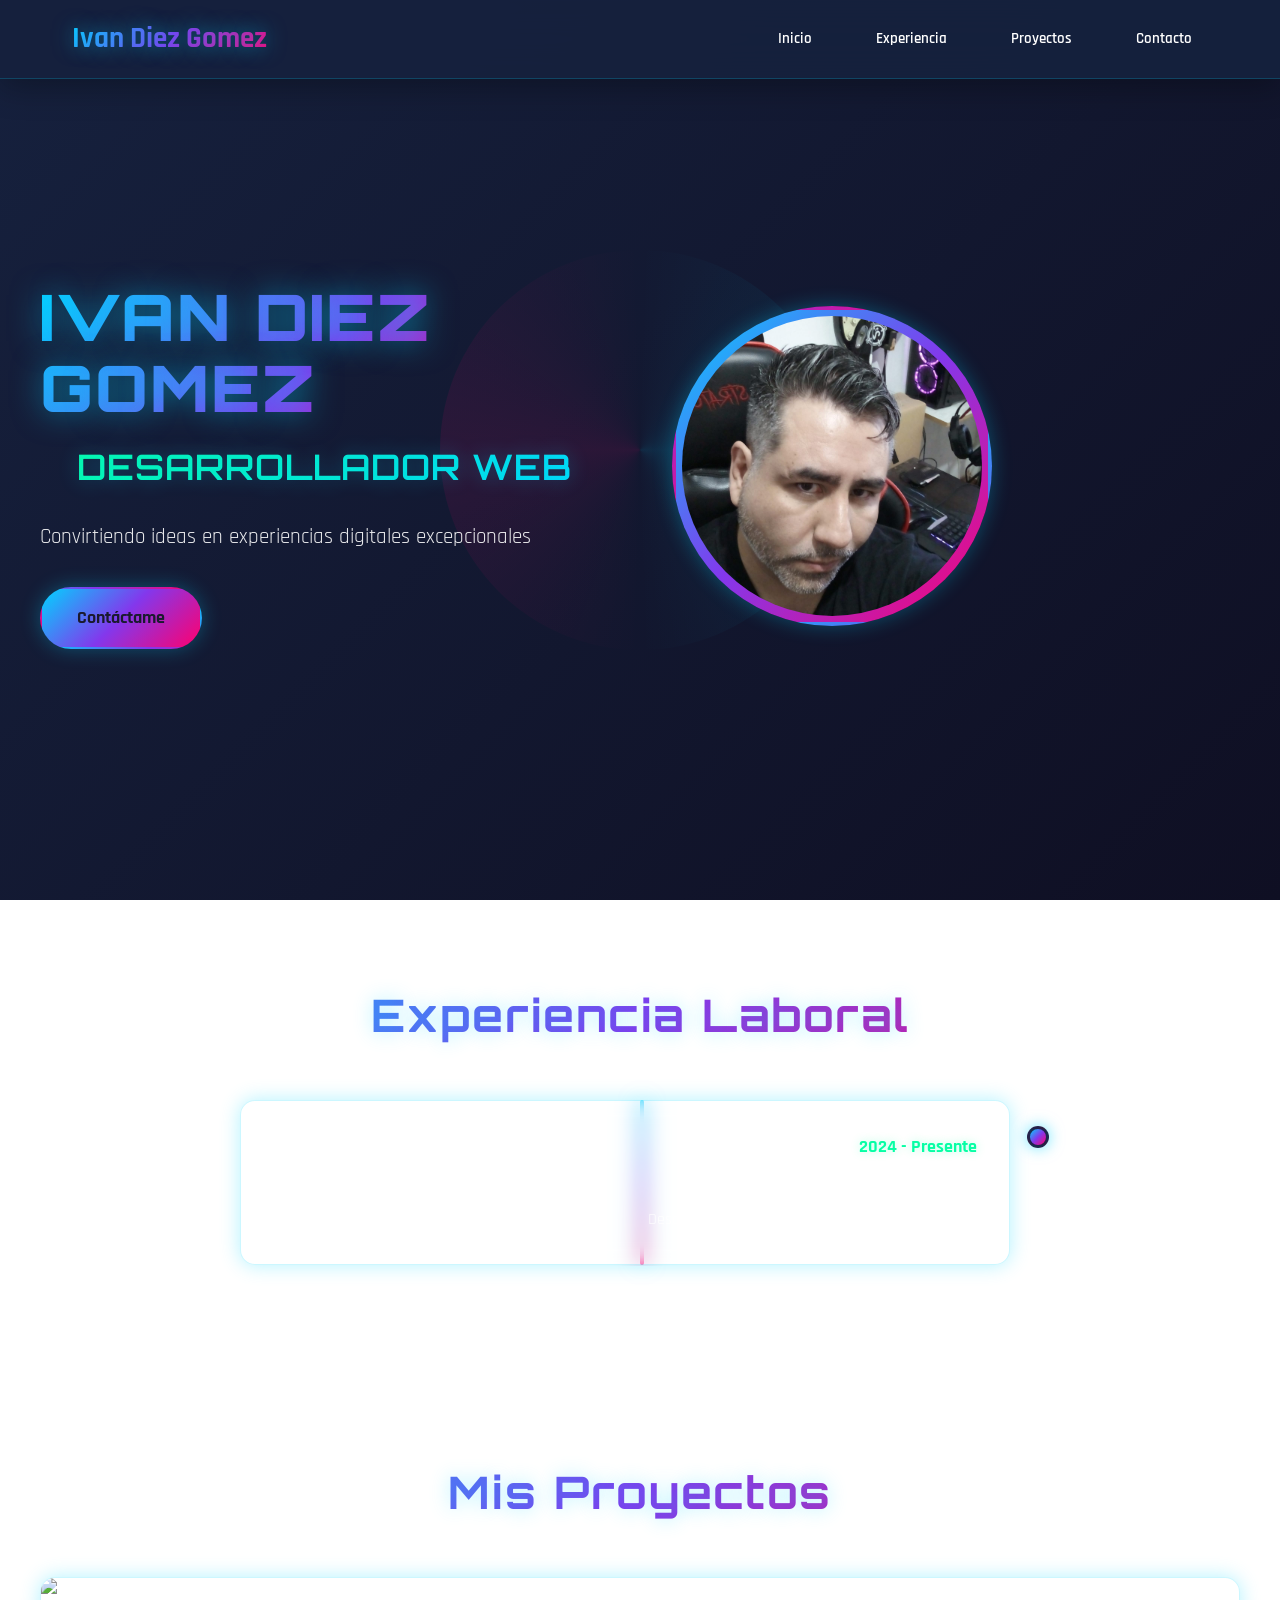
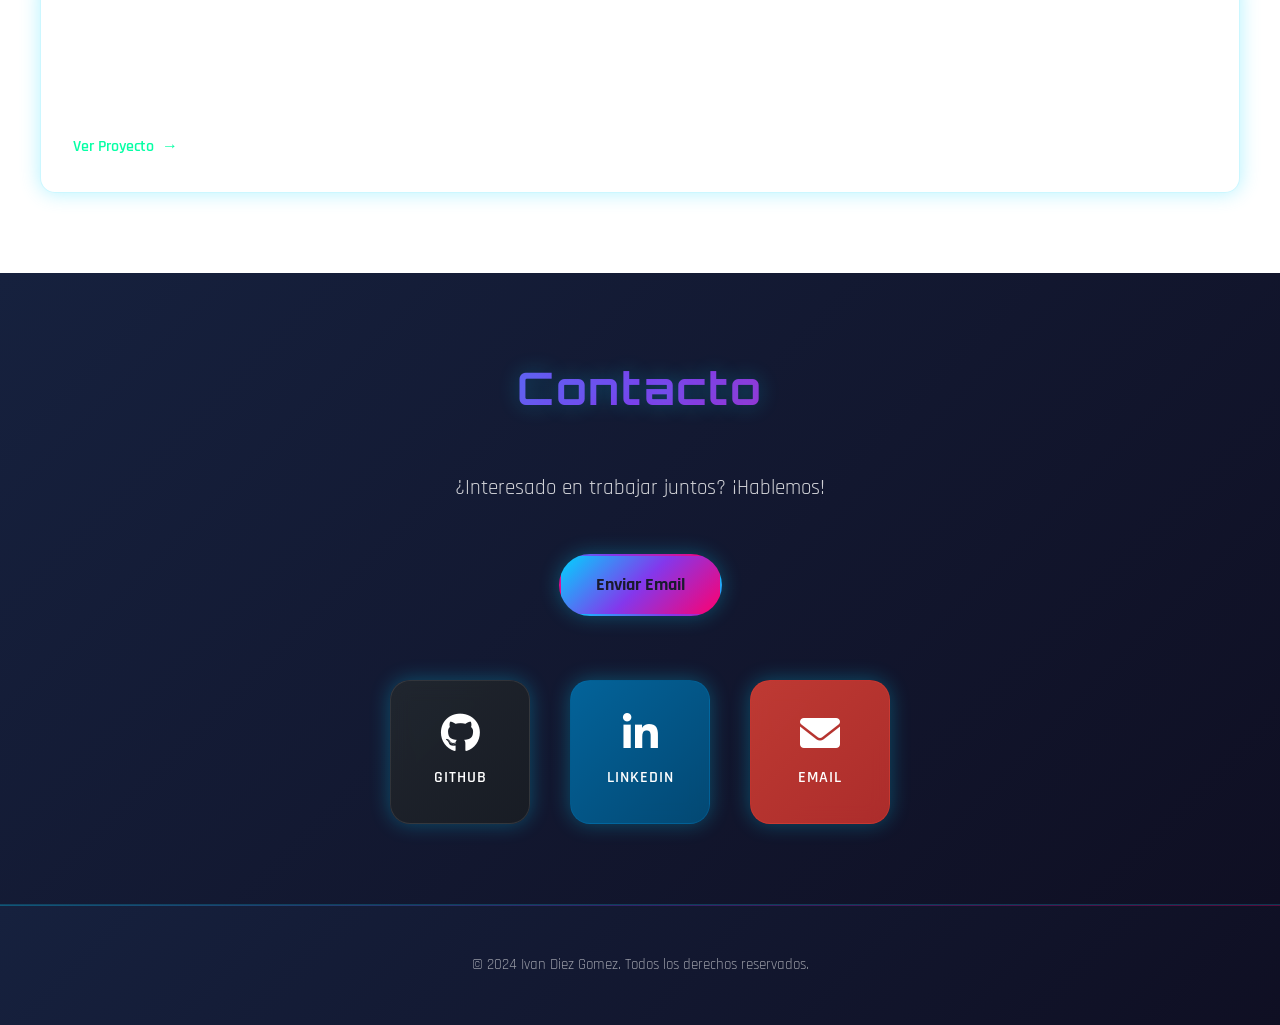
==== Portafolio/index.html @ 2dead138 "Add files via upload" ====
<!DOCTYPE html>
<html lang="es">
<head>
    <meta charset="UTF-8">
    <meta name="viewport" content="width=device-width, initial-scale=1.0">
    <link rel="preconnect" href="https://fonts.googleapis.com">
    <link rel="preconnect" href="https://fonts.gstatic.com" crossorigin>
    <link href="https://fonts.googleapis.com/css2?family=Orbitron:wght@400;700;900&family=Rajdhani:wght@300;400;500;600;700&display=swap" rel="stylesheet">
    <link rel="stylesheet" href="./styles.css">
    <link rel="stylesheet" href="https://cdnjs.cloudflare.com/ajax/libs/font-awesome/6.0.0/css/all.min.css">
    <title>Portafolio - Ivan Diez Gomez</title>
</head>
<body>
    <header>
        <nav class="navbar">
            <div class="logo">
                <h2>Ivan <span>Diez Gomez</span></h2>
            </div>
            <ul class="nav-links">
                <li><a href="#inicio">Inicio</a></li>
                <li><a href="#experiencia">Experiencia</a></li>
                <li><a href="#proyectos">Proyectos</a></li>
                <li><a href="#contacto">Contacto</a></li>
            </ul>
           
        </nav>
    </header>

    <main>
        <section id="inicio" class="hero">
            <div class="hero-content">
                <div class="hero-text">
                    <h1>IVAN DIEZ GOMEZ</h1>
                    <h2>DESARROLLADOR WEB</h2>
                    <p>Convirtiendo ideas en experiencias digitales excepcionales</p>
                    <a href="#contacto" class="cta-button">Contáctame</a>
                </div>
                <div class="hero-image">
                    <img src="./img/WhatsApp Image 2026-04-09 at 22.02.27.jpeg" alt="Foto de Ivan Diez Gomez">
                </div>
            </div>
        </section>

        <section id="experiencia" class="experiencia">
            <div class="container">
                <h2>Experiencia Laboral</h2>
                <div class="timeline">
                    <div class="timeline-item">
                        <div class="timeline-content">
                            <span class="date">2024 - Presente</span>
                            <h3>Desarrollador Web</h3>
                            <p>Desarrollador y mantenimiento de aplicaciones web</p>
                        </div>
                    </div>
                </div>
            </div>
        </section>

        <section id="proyectos" class="proyectos">
            <div class="container">
                <h2>Mis Proyectos</h2>
                <div class="proyectos-grid">
                    <div class="proyecto-card">
                        <div class="proyecto-img">
                            <img src="https://via.placeholder.com/400x250/4a90e2/ffffff?text=Proyecto+1" alt="Proyecto">
                        </div>
                        <div class="proyecto-info">
                            <h3>Gestor de Contraseñas</h3>
                            <p>App para gestionar tus contraseñas de manera segura online</p>
                            <a href="#" class="project-link">Ver Proyecto</a>
                        </div>
                    </div>
                </div>
            </div>
        </section>

        <section id="contacto" class="contacto">
            <div class="container">
                <h2>Contacto</h2>
                <p>¿Interesado en trabajar juntos? ¡Hablemos!</p>
                <div class="contact-content">
                    <a href="mailto:tuemail@gmail.com" class="cta-button">Enviar Email</a>
                    <div class="social-links">
                        <a href="https://github.com/tuusuario" target="_blank" rel="noopener noreferrer" title="GitHub">
                            <i class="fab fa-github"></i>
                            <span>GitHub</span>
                        </a>
                        <a href="https://www.linkedin.com/in/ivan-diez-gomez/" target="_blank" rel="noopener noreferrer" title="LinkedIn">
                            <i class="fab fa-linkedin-in"></i>
                            <span>LinkedIn</span>
                        </a>
                        <a href="mailto:tuemail@gmail.com" title="Email">
                            <i class="fas fa-envelope"></i>
                            <span>Email</span>
                        </a>
                    </div>
                </div>
            </div>
        </section>
    </main>

    <footer>
        <div class="footer-content">
            <p>&copy; 2024 Ivan Diez Gomez. Todos los derechos reservados.</p>
        </div>
    </footer>

   
</body>
</html>
---- Portafolio/styles.css ----
/* Reset and base styles */
* {
    margin: 0;
    padding: 0;
    box-sizing: border-box;
}

:root {
    --primary-color: #00d4ff;
    --secondary-color: #ff006e;
    --tertiary-color: #8338ec;
    --accent-color: #06ffa5;
    --text-color: #ffffff;
    --text-dark: #1a1a2e;
    --light-bg: #16213e;
    --dark-bg: #0f0f23;
    --card-bg: rgba(255, 255, 255, 0.05);
    --white: #ffffff;
    --shadow: 0 8px 32px rgba(0, 0, 0, 0.3);
    --shadow-glow: 0 0 20px rgba(0, 212, 255, 0.3);
    --transition: all 0.4s cubic-bezier(0.4, 0, 0.2, 1);
    --gradient-primary: linear-gradient(135deg, #00d4ff 0%, #8338ec 50%, #ff006e 100%);
    --gradient-secondary: linear-gradient(135deg, #06ffa5 0%, #00d4ff 100%);
    --gradient-dark: linear-gradient(135deg, #16213e 0%, #0f0f23 100%);
}

body {
    font-family: 'Rajdhani', 'Montserrat', 'Segoe UI', Tahoma, Geneva, Verdana, sans-serif;
    line-height: 1.6;
    color: var(--text-color);
    background: var(--gradient-dark);
    background-attachment: fixed;
    overflow-x: hidden;
}

/* Header and Navigation */
header {
    position: fixed;
    top: 0;
    width: 100%;
    background: rgba(22, 33, 62, 0.95);
    backdrop-filter: blur(20px);
    border-bottom: 1px solid rgba(0, 212, 255, 0.2);
    box-shadow: var(--shadow);
    z-index: 1000;
}

.navbar {
    display: flex;
    justify-content: space-between;
    align-items: center;
    padding: 1rem 2rem;
    max-width: 1200px;
    margin: 0 auto;
}

.logo h2 {
    background: var(--gradient-primary);
    -webkit-background-clip: text;
    -webkit-text-fill-color: transparent;
    background-clip: text;
    font-size: 1.8rem;
    font-weight: 700;
    text-shadow: 0 0 20px rgba(0, 212, 255, 0.5);
}

.logo span {
    color: var(--accent-color);
}

.nav-links {
    display: flex;
    list-style: none;
}

.nav-links li {
    margin-left: 2rem;
}

.nav-links a {
    text-decoration: none;
    color: var(--text-color);
    font-weight: 600;
    font-size: 0.95rem;
    position: relative;
    transition: var(--transition);
    padding: 0.5rem 1rem;
    border-radius: 25px;
}

.nav-links a::before {
    content: '';
    position: absolute;
    top: 0;
    left: 0;
    right: 0;
    bottom: 0;
    background: var(--gradient-primary);
    border-radius: 25px;
    opacity: 0;
    transform: scale(0.8);
    transition: var(--transition);
}

.nav-links a:hover::before {
    opacity: 0.1;
    transform: scale(1);
}

.nav-links a:hover {
    color: var(--accent-color);
    text-shadow: 0 0 10px rgba(6, 255, 165, 0.5);
}

.nav-links a:hover {
    color: var(--primary-color);
}



.bar {
    width: 25px;
    height: 3px;
    background: var(--gradient-primary);
    margin: 3px 0;
    transition: var(--transition);
    border-radius: 2px;
    box-shadow: 0 0 10px rgba(0, 212, 255, 0.5);
}


.hero {
    padding: 120px 2rem 80px;
    background: var(--gradient-dark);
    color: var(--white);
    min-height: 100vh;
    display: flex;
    align-items: center;
    position: relative;
    overflow: hidden;
}

.hero::before {
    content: '';
    position: absolute;
    top: 0;
    left: 0;
    right: 0;
    bottom: 0;
    background:
        radial-gradient(circle at 20% 80%, rgba(0, 212, 255, 0.1) 0%, transparent 50%),
        radial-gradient(circle at 80% 20%, rgba(255, 0, 110, 0.1) 0%, transparent 50%),
        radial-gradient(circle at 40% 40%, rgba(131, 56, 236, 0.1) 0%, transparent 50%);
    animation: particleFloat 15s ease-in-out infinite;
}

@keyframes particleFloat {
    0%, 100% {
        transform: translateY(0px) rotate(0deg);
        opacity: 0.5;
    }
    33% {
        transform: translateY(-20px) rotate(120deg);
        opacity: 0.8;
    }
    66% {
        transform: translateY(10px) rotate(240deg);
        opacity: 0.6;
    }
}

.hero::after {
    content: '';
    position: absolute;
    top: 50%;
    left: 50%;
    width: 400px;
    height: 400px;
    background: conic-gradient(from 0deg, transparent, rgba(0, 212, 255, 0.1), transparent, rgba(255, 0, 110, 0.1), transparent);
    border-radius: 50%;
    transform: translate(-50%, -50%);
    animation: rotate 20s linear infinite;
    pointer-events: none;
}

@keyframes rotate {
    from { transform: translate(-50%, -50%) rotate(0deg); }
    to { transform: translate(-50%, -50%) rotate(360deg); }
}

.hero-content {
    max-width: 1200px;
    margin: 0 auto;
    display: grid;
    grid-template-columns: 1fr 1fr;
    gap: 4rem;
    align-items: center;
    position: relative;
    z-index: 2;
}

.hero-text {
    animation: slideInLeft 1s ease-out;
}

@keyframes slideInLeft {
    from {
        opacity: 0;
        transform: translateX(-50px);
    }
    to {
        opacity: 1;
        transform: translateX(0);
    }
}

.hero-text h1 {
    font-size: 4rem;
    margin-bottom: 1rem;
    font-weight: 900;
    font-family: 'Orbitron', monospace;
    background: var(--gradient-primary);
    -webkit-background-clip: text;
    -webkit-text-fill-color: transparent;
    background-clip: text;
    text-shadow: 0 0 30px rgba(0, 212, 255, 0.5);
    animation: glow 2s ease-in-out infinite alternate;
    line-height: 1.1;
    letter-spacing: 2px;
}

@keyframes glow {
    from { text-shadow: 0 0 30px rgba(0, 212, 255, 0.5); }
    to { text-shadow: 0 0 40px rgba(0, 212, 255, 0.8), 0 0 60px rgba(0, 212, 255, 0.3); }
}

@keyframes fadeInUp {
    from {
        opacity: 0;
        transform: translateY(30px);
    }
    to {
        opacity: 1;
        transform: translateY(0);
    }
}

.hero-text h2 {
    font-size: 2.2rem;
    margin-bottom: 1.5rem;
    background: var(--gradient-secondary);
    -webkit-background-clip: text;
    -webkit-text-fill-color: transparent;
    background-clip: text;
    font-weight: 600;
    font-family: 'Orbitron', monospace;
    animation: fadeInUp 1.2s ease-out 0.2s both;
    letter-spacing: 1px;
}

.hero-text p {
    font-size: 1.3rem;
    margin-bottom: 2rem;
    color: rgba(255, 255, 255, 0.9);
    animation: fadeInUp 1.2s ease-out 0.4s both;
    line-height: 1.7;
}

.cta-button {
    display: inline-block;
    padding: 15px 35px;
    background: var(--gradient-primary);
    color: var(--text-dark);
    text-decoration: none;
    border-radius: 50px;
    font-weight: 700;
    font-size: 1.1rem;
    transition: var(--transition);
    box-shadow: var(--shadow-glow);
    animation: fadeInUp 1.2s ease-out 0.6s both;
    position: relative;
    overflow: hidden;
    border: 2px solid transparent;
}

.cta-button::before {
    content: '';
    position: absolute;
    top: 0;
    left: -100%;
    width: 100%;
    height: 100%;
    background: linear-gradient(90deg, transparent, rgba(255,255,255,0.4), transparent);
    transition: left 0.6s;
}

.cta-button:hover::before {
    left: 100%;
}

.cta-button:hover {
    transform: translateY(-3px) scale(1.05);
    box-shadow: 0 0 40px rgba(0, 212, 255, 0.6);
    background: var(--gradient-secondary);
}

.hero-image {
    animation: slideInRight 1s ease-out;
}

@keyframes slideInRight {
    from {
        opacity: 0;
        transform: translateX(50px);
    }
    to {
        opacity: 1;
        transform: translateX(0);
    }
}

.hero-image img {
    width: 100%;
    max-width: 320px;
    height: auto;
    border-radius: 50%;
    border: 4px solid transparent;
    background: var(--gradient-primary);
    padding: 6px;
    box-shadow: var(--shadow-glow);
    margin: 0 auto;
    transition: var(--transition);
    animation: bounceIn 1.5s ease-out 0.5s both;
    position: relative;
}

.hero-image img::before {
    content: '';
    position: absolute;
    top: -10px;
    left: -10px;
    right: -10px;
    bottom: -10px;
    border-radius: 50%;
    background: var(--gradient-primary);
    z-index: -1;
    opacity: 0.3;
    animation: pulse 3s ease-in-out infinite;
}

@keyframes pulse {
    0%, 100% { transform: scale(1); opacity: 0.3; }
    50% { transform: scale(1.1); opacity: 0.6; }
}

@keyframes bounceIn {
    0% {
        opacity: 0;
        transform: scale(0.3);
    }
    50% {
        opacity: 1;
        transform: scale(1.05);
    }
    70% {
        transform: scale(0.9);
    }
    100% {
        opacity: 1;
        transform: scale(1);
    }
}

.hero-image img:hover {
    transform: scale(1.08) rotate(5deg);
    box-shadow: 0 0 50px rgba(0, 212, 255, 0.8), 0 0 100px rgba(255, 0, 110, 0.4);
    background: var(--gradient-secondary);
}

/* Sections */
section {
    padding: 80px 2rem;
    position: relative;
}

section::before {
    content: '';
    position: absolute;
    top: 0;
    left: 0;
    right: 0;
    bottom: 0;
    background: var(--card-bg);
    backdrop-filter: blur(10px);
    border-radius: 20px;
    margin: 20px;
    z-index: -1;
}

.container {
    max-width: 1200px;
    margin: 0 auto;
}

section h2 {
    font-size: 2.8rem;
    text-align: center;
    margin-bottom: 3rem;
    background: var(--gradient-primary);
    -webkit-background-clip: text;
    -webkit-text-fill-color: transparent;
    background-clip: text;
    font-weight: 700;
    font-family: 'Orbitron', monospace;
    text-shadow: 0 0 20px rgba(0, 212, 255, 0.3);
    letter-spacing: 2px;
}

/* Timeline */
.timeline {
    position: relative;
    max-width: 800px;
    margin: 0 auto;
}

.timeline::before {
    content: '';
    position: absolute;
    left: 50%;
    width: 4px;
    height: 100%;
    background: var(--gradient-primary);
    border-radius: 2px;
    box-shadow: 0 0 20px rgba(0, 212, 255, 0.5);
}

.timeline-item {
    margin-bottom: 2rem;
    position: relative;
}

.timeline-item:nth-child(even) .timeline-content {
    left: 50%;
    margin-left: 30px;
}

.timeline-item:nth-child(odd) .timeline-content {
    left: 0;
    text-align: right;
    margin-right: 30px;
}

.timeline-content {
    background: rgba(255, 255, 255, 0.1);
    backdrop-filter: blur(10px);
    padding: 2rem;
    border-radius: 15px;
    border: 1px solid rgba(0, 212, 255, 0.2);
    box-shadow: var(--shadow-glow);
    position: relative;
    transition: var(--transition);
}

.timeline-content:hover {
    transform: translateY(-5px);
    box-shadow: 0 0 30px rgba(0, 212, 255, 0.4);
    border-color: rgba(0, 212, 255, 0.5);
}

.timeline-content::before {
    content: '';
    position: absolute;
    top: 25px;
    width: 16px;
    height: 16px;
    background: var(--gradient-primary);
    border-radius: 50%;
    border: 3px solid rgba(22, 33, 62, 0.9);
    box-shadow: 0 0 15px rgba(0, 212, 255, 0.6);
}

.timeline-item:nth-child(even) .timeline-content::before {
    left: -40px;
}

.timeline-item:nth-child(odd) .timeline-content::before {
    right: -40px;
}

.date {
    color: var(--accent-color);
    font-weight: 700;
    font-size: 1.1rem;
    margin-bottom: 0.8rem;
    text-shadow: 0 0 10px rgba(6, 255, 165, 0.3);
}

.timeline-content h3 {
    margin-bottom: 0.8rem;
    color: var(--text-color);
    font-size: 1.3rem;
    font-weight: 600;
}

.timeline-content p {
    color: rgba(255, 255, 255, 0.8);
    line-height: 1.6;
}

/* Projects */
.proyectos-grid {
    display: grid;
    grid-template-columns: repeat(auto-fit, minmax(350px, 1fr));
    gap: 2rem;
}

.proyecto-card {
    background: rgba(255, 255, 255, 0.1);
    backdrop-filter: blur(10px);
    border-radius: 15px;
    overflow: hidden;
    border: 1px solid rgba(0, 212, 255, 0.2);
    box-shadow: var(--shadow-glow);
    transition: var(--transition);
    position: relative;
}

.proyecto-card::before {
    content: '';
    position: absolute;
    top: 0;
    left: 0;
    right: 0;
    bottom: 0;
    background: var(--gradient-primary);
    opacity: 0;
    transition: var(--transition);
    z-index: -1;
}

.proyecto-card:hover::before {
    opacity: 0.1;
}

.proyecto-card:hover {
    transform: translateY(-10px) scale(1.02);
    box-shadow: 0 0 40px rgba(0, 212, 255, 0.4);
    border-color: rgba(0, 212, 255, 0.5);
}

.proyecto-img img {
    width: 100%;
    height: 220px;
    object-fit: cover;
    transition: var(--transition);
}

.proyecto-card:hover .proyecto-img img {
    transform: scale(1.1);
}

.proyecto-info {
    padding: 2rem;
}

.proyecto-info h3 {
    margin-bottom: 0.8rem;
    color: var(--text-color);
    font-size: 1.4rem;
    font-weight: 600;
}

.proyecto-info p {
    margin-bottom: 1.5rem;
    color: rgba(255, 255, 255, 0.8);
    line-height: 1.6;
}

.project-link {
    color: var(--accent-color);
    text-decoration: none;
    font-weight: 600;
    font-size: 1rem;
    transition: var(--transition);
    position: relative;
}

.project-link::after {
    content: '→';
    margin-left: 0.5rem;
    transition: var(--transition);
}

.project-link:hover {
    color: var(--primary-color);
    text-shadow: 0 0 10px rgba(0, 212, 255, 0.5);
}

.project-link:hover::after {
    transform: translateX(5px);
}

/* Contact */
.contacto {
    background: var(--gradient-dark);
    text-align: center;
    padding: 80px 2rem;
    position: relative;
}

.contacto::before {
    content: '';
    position: absolute;
    top: 0;
    left: 0;
    right: 0;
    bottom: 0;
    background:
        radial-gradient(circle at 30% 70%, rgba(0, 212, 255, 0.05) 0%, transparent 50%),
        radial-gradient(circle at 70% 30%, rgba(255, 0, 110, 0.05) 0%, transparent 50%);
}

.contacto p {
    font-size: 1.3rem;
    margin-bottom: 3rem;
    color: rgba(255, 255, 255, 0.8);
    max-width: 600px;
    margin-left: auto;
    margin-right: auto;
}

.contact-content {
    display: flex;
    flex-direction: column;
    align-items: center;
    gap: 3rem;
    position: relative;
    z-index: 2;
}

.contact-content .cta-button {
    margin-bottom: 1rem;
}

.social-links {
    display: flex;
    gap: 2.5rem;
    justify-content: center;
    flex-wrap: wrap;
}

.social-links a {
    display: flex;
    flex-direction: column;
    align-items: center;
    text-decoration: none;
    color: var(--text-color);
    padding: 2rem;
    background: rgba(255, 255, 255, 0.1);
    backdrop-filter: blur(10px);
    border-radius: 20px;
    border: 1px solid rgba(0, 212, 255, 0.2);
    box-shadow: var(--shadow-glow);
    transition: var(--transition);
    min-width: 140px;
    position: relative;
    overflow: hidden;
}

.social-links a::before {
    content: '';
    position: absolute;
    top: 0;
    left: -100%;
    width: 100%;
    height: 100%;
    background: linear-gradient(90deg, transparent, rgba(0, 212, 255, 0.2), transparent);
    transition: left 0.6s;
}

.social-links a:hover::before {
    left: 100%;
}

.social-links a:hover {
    transform: translateY(-8px) scale(1.05);
    box-shadow: 0 0 40px rgba(0, 212, 255, 0.6);
    border-color: rgba(0, 212, 255, 0.6);
}

.social-links a i {
    font-size: 2.5rem;
    margin-bottom: 0.8rem;
    transition: var(--transition);
}

.social-links a:hover i {
    transform: scale(1.3) rotate(5deg);
    filter: drop-shadow(0 0 10px currentColor);
}

.social-links a span {
    font-weight: 600;
    font-size: 1rem;
    transition: var(--transition);
    text-transform: uppercase;
    letter-spacing: 1px;
}

.social-links a:hover span {
    color: var(--accent-color);
    text-shadow: 0 0 10px rgba(6, 255, 165, 0.5);
}

/* GitHub specific */
.social-links a[href*="github"] {
    background: linear-gradient(135deg, rgba(36, 41, 46, 0.8) 0%, rgba(26, 30, 34, 0.8) 100%);
    border-color: rgba(102, 102, 102, 0.3);
}

.social-links a[href*="github"]:hover {
    box-shadow: 0 0 40px rgba(102, 102, 102, 0.6);
}

/* LinkedIn specific */
.social-links a[href*="linkedin"] {
    background: linear-gradient(135deg, rgba(0, 119, 181, 0.8) 0%, rgba(0, 85, 133, 0.8) 100%);
    border-color: rgba(0, 119, 181, 0.3);
}

.social-links a[href*="linkedin"]:hover {
    box-shadow: 0 0 40px rgba(0, 119, 181, 0.6);
}

/* Email specific */
.social-links a[href^="mailto"] {
    background: linear-gradient(135deg, rgba(234, 67, 53, 0.8) 0%, rgba(211, 51, 44, 0.8) 100%);
    border-color: rgba(234, 67, 53, 0.3);
}

.social-links a[href^="mailto"]:hover {
    box-shadow: 0 0 40px rgba(234, 67, 53, 0.6);
}

/* Footer */
footer {
    background: var(--gradient-dark);
    color: var(--white);
    padding: 3rem 0;
    border-top: 1px solid rgba(0, 212, 255, 0.2);
    position: relative;
}

footer::before {
    content: '';
    position: absolute;
    top: 0;
    left: 0;
    right: 0;
    height: 1px;
    background: var(--gradient-primary);
    opacity: 0.3;
}

.footer-content {
    max-width: 1200px;
    margin: 0 auto;
    text-align: center;
    position: relative;
    z-index: 2;
}

footer p {
    opacity: 0.7;
    font-size: 0.95rem;
    margin: 0;
    color: rgba(255, 255, 255, 0.8);
}

/* Responsive Design */
@media (max-width: 768px) {
    .navbar {
        padding: 1rem;
    }

    .nav-links {
        position: fixed;
        left: -100%;
        top: 70px;
        flex-direction: column;
        background-color: var(--white);
        width: 100%;
        text-align: center;
        transition: 0.3s;
        box-shadow: 0 10px 27px rgba(0, 0, 0, 0.05);
        padding: 2rem 0;
    }

    .nav-links.active {
        left: 0;
    }

    .nav-links li {
        margin: 1rem 0;
    }

    .hamburger {
        display: flex;
    }

    .hamburger.active .bar:nth-child(2) {
        opacity: 0;
    }

    .hamburger.active .bar:nth-child(1) {
        transform: translateY(8px) rotate(45deg);
    }

    .hamburger.active .bar:nth-child(3) {
        transform: translateY(-8px) rotate(-45deg);
    }

    .hero-content {
        grid-template-columns: 1fr;
        gap: 2rem;
        text-align: center;
    }

    .hero-text h1 {
        font-size: 2.5rem;
    }

    .hero-text h2 {
        font-size: 1.5rem;
    }

    .timeline::before {
        left: 30px;
    }

    .timeline-item:nth-child(even) .timeline-content,
    .timeline-item:nth-child(odd) .timeline-content {
        left: 60px;
        text-align: left;
        margin: 0;
    }

    .timeline-item:nth-child(even) .timeline-content::before,
    .timeline-item:nth-child(odd) .timeline-content::before {
        left: -40px;
    }

    .social-links {
        gap: 1rem;
    }

    .social-links a {
        min-width: 100px;
        padding: 1rem;
    }

    .social-links a i {
        font-size: 1.5rem;
    }
}

@media (max-width: 480px) {
    .hero-text h1 {
        font-size: 2rem;
    }

    section {
        padding: 60px 1rem;
    }

    .proyectos-grid {
        grid-template-columns: 1fr;
    }

    .social-links {
        gap: 0.5rem;
    }

    .social-links a {
        min-width: 80px;
        padding: 0.8rem;
    }

    .social-links a i {
        font-size: 1.2rem;
    }

    .social-links a span {
        font-size: 0.8rem;
    }
}
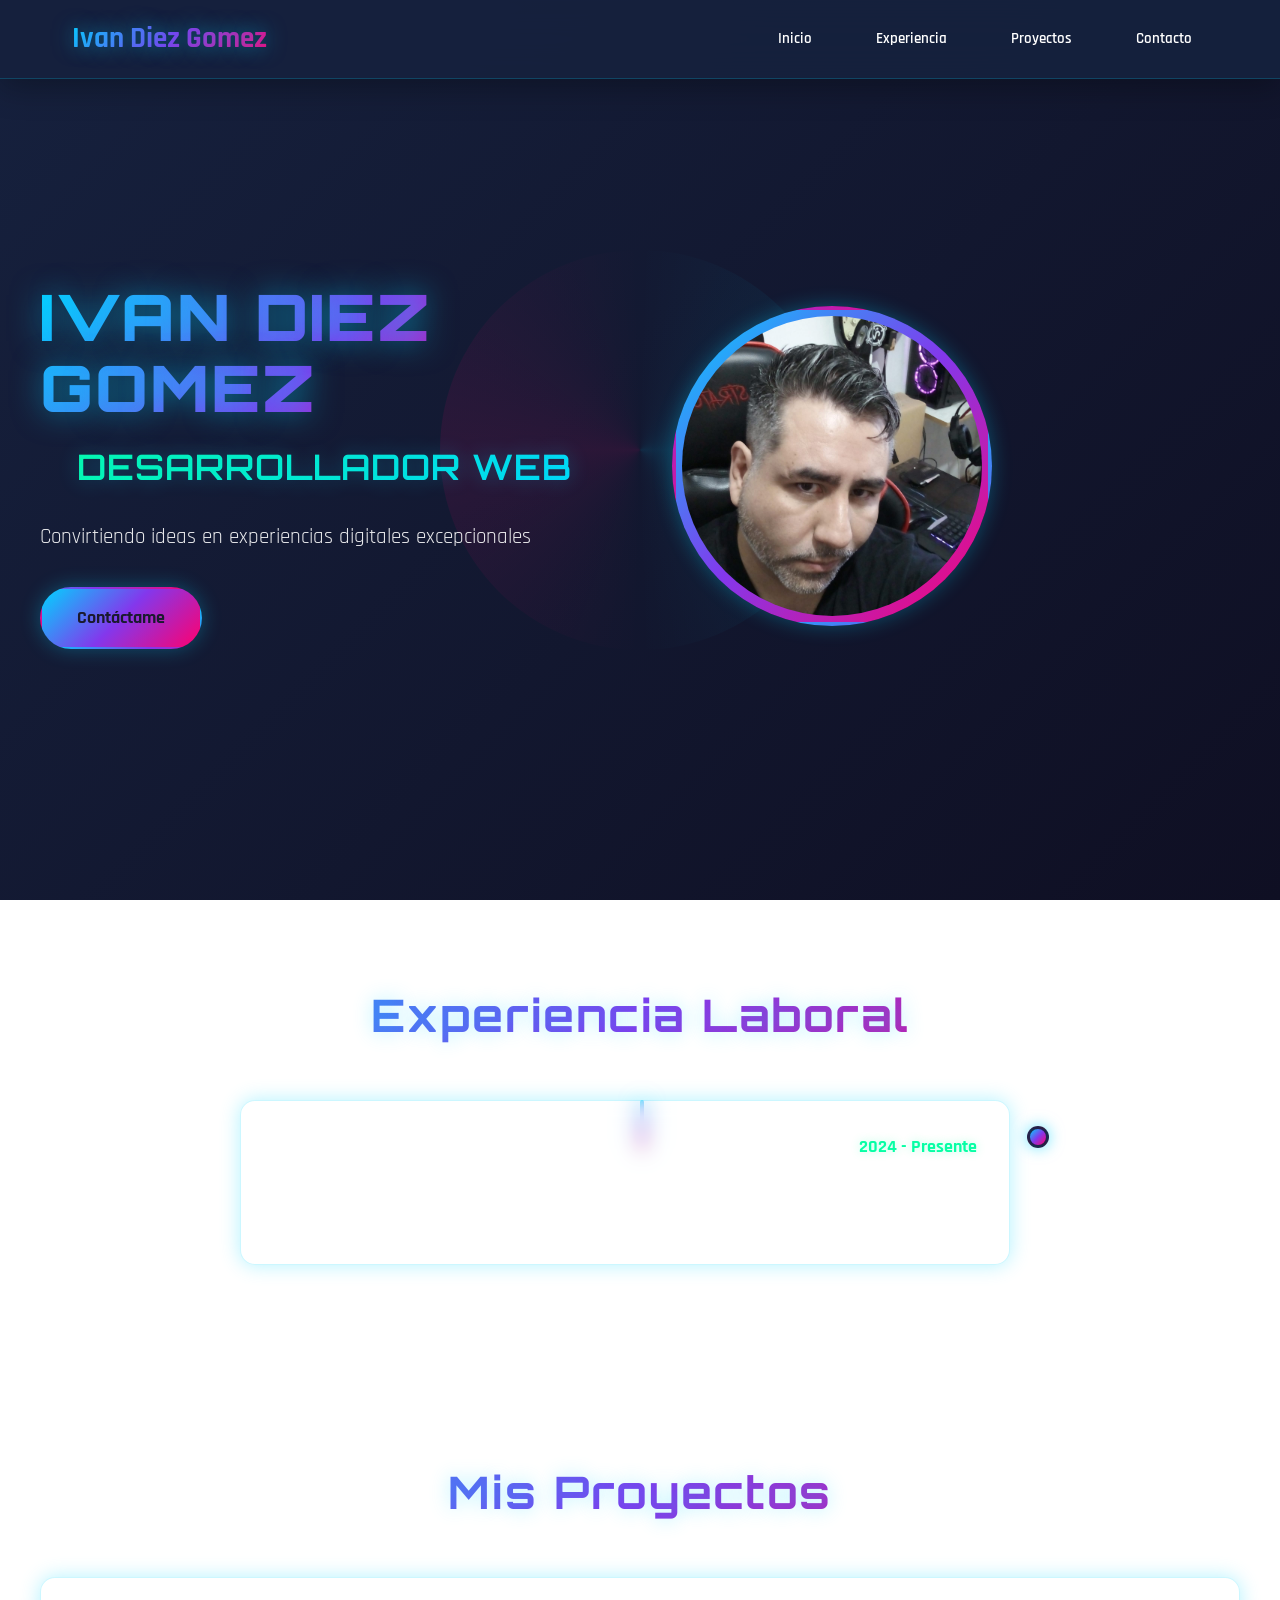
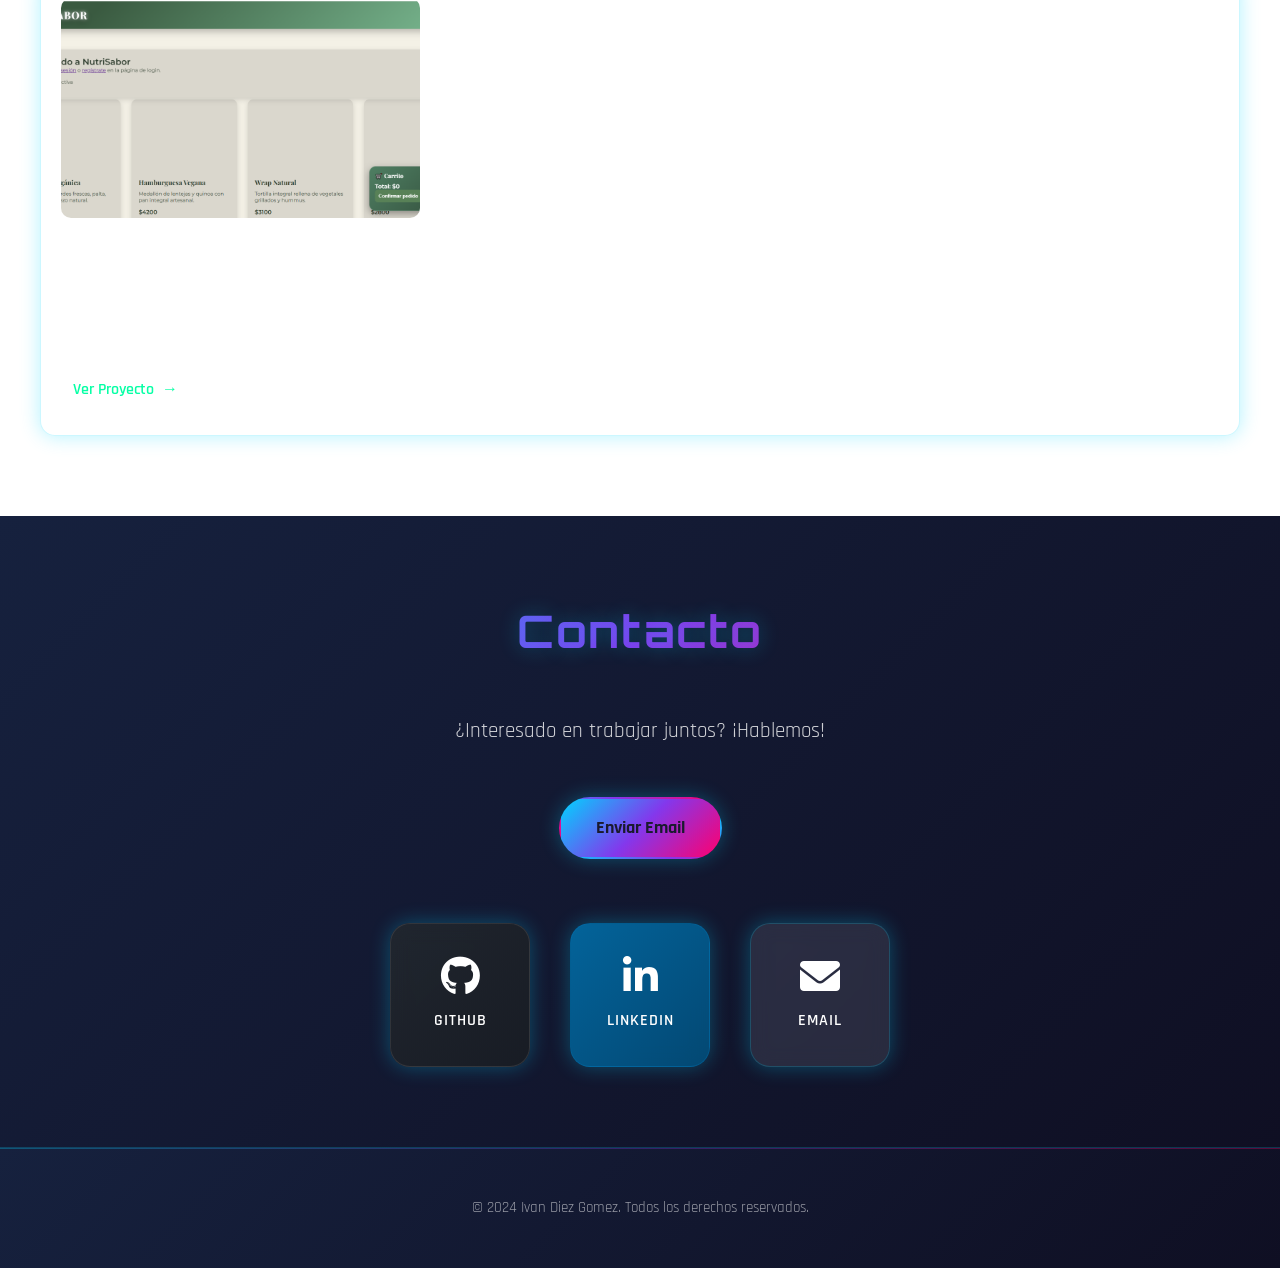
==== commit ec486260: "Portafolio V2" ====
--- a/Portafolio/index.html
+++ b/Portafolio/index.html
@@ -62,13 +62,14 @@
                 <div class="proyectos-grid">
                     <div class="proyecto-card">
                         <div class="proyecto-img">
-                            <img src="https://via.placeholder.com/400x250/4a90e2/ffffff?text=Proyecto+1" alt="Proyecto">
+                            <img src="./img/Captura de pantalla (1).png" alt="Proyecto">
                         </div>
                         <div class="proyecto-info">
-                            <h3>Gestor de Contraseñas</h3>
-                            <p>App para gestionar tus contraseñas de manera segura online</p>
+                            <h3>NutriSabor</h3>
+                            <p>Pagina Web de venta de comidas saludables</p>
                             <a href="#" class="project-link">Ver Proyecto</a>
                         </div>
+                        
                     </div>
                 </div>
             </div>
@@ -81,7 +82,7 @@
                 <div class="contact-content">
                     <a href="mailto:tuemail@gmail.com" class="cta-button">Enviar Email</a>
                     <div class="social-links">
-                        <a href="https://github.com/tuusuario" target="_blank" rel="noopener noreferrer" title="GitHub">
+                        <a href="https://github.com/IvanDiezGomez" target="_blank" rel="noopener noreferrer" title="GitHub">
                             <i class="fab fa-github"></i>
                             <span>GitHub</span>
                         </a>
@@ -89,7 +90,7 @@
                             <i class="fab fa-linkedin-in"></i>
                             <span>LinkedIn</span>
                         </a>
-                        <a href="mailto:tuemail@gmail.com" title="Email">
+                        <a href="ivanox28@gmail.com" title="Email">
                             <i class="fas fa-envelope"></i>
                             <span>Email</span>
                         </a>
--- a/Portafolio/styles.css
+++ b/Portafolio/styles.css
@@ -428,7 +428,7 @@
     position: absolute;
     left: 50%;
     width: 4px;
-    height: 100%;
+    height: 30%;
     background: var(--gradient-primary);
     border-radius: 2px;
     box-shadow: 0 0 20px rgba(0, 212, 255, 0.5);
@@ -515,6 +515,8 @@
 }
 
 .proyecto-card {
+    
+    
     background: rgba(255, 255, 255, 0.1);
     backdrop-filter: blur(10px);
     border-radius: 15px;
@@ -526,6 +528,7 @@
 }
 
 .proyecto-card::before {
+
     content: '';
     position: absolute;
     top: 0;
@@ -540,6 +543,7 @@
 
 .proyecto-card:hover::before {
     opacity: 0.1;
+
 }
 
 .proyecto-card:hover {
@@ -549,7 +553,10 @@
 }
 
 .proyecto-img img {
-    width: 100%;
+    
+    margin: 20px;
+    border-radius: 10px;
+    width: 30%;
     height: 220px;
     object-fit: cover;
     transition: var(--transition);
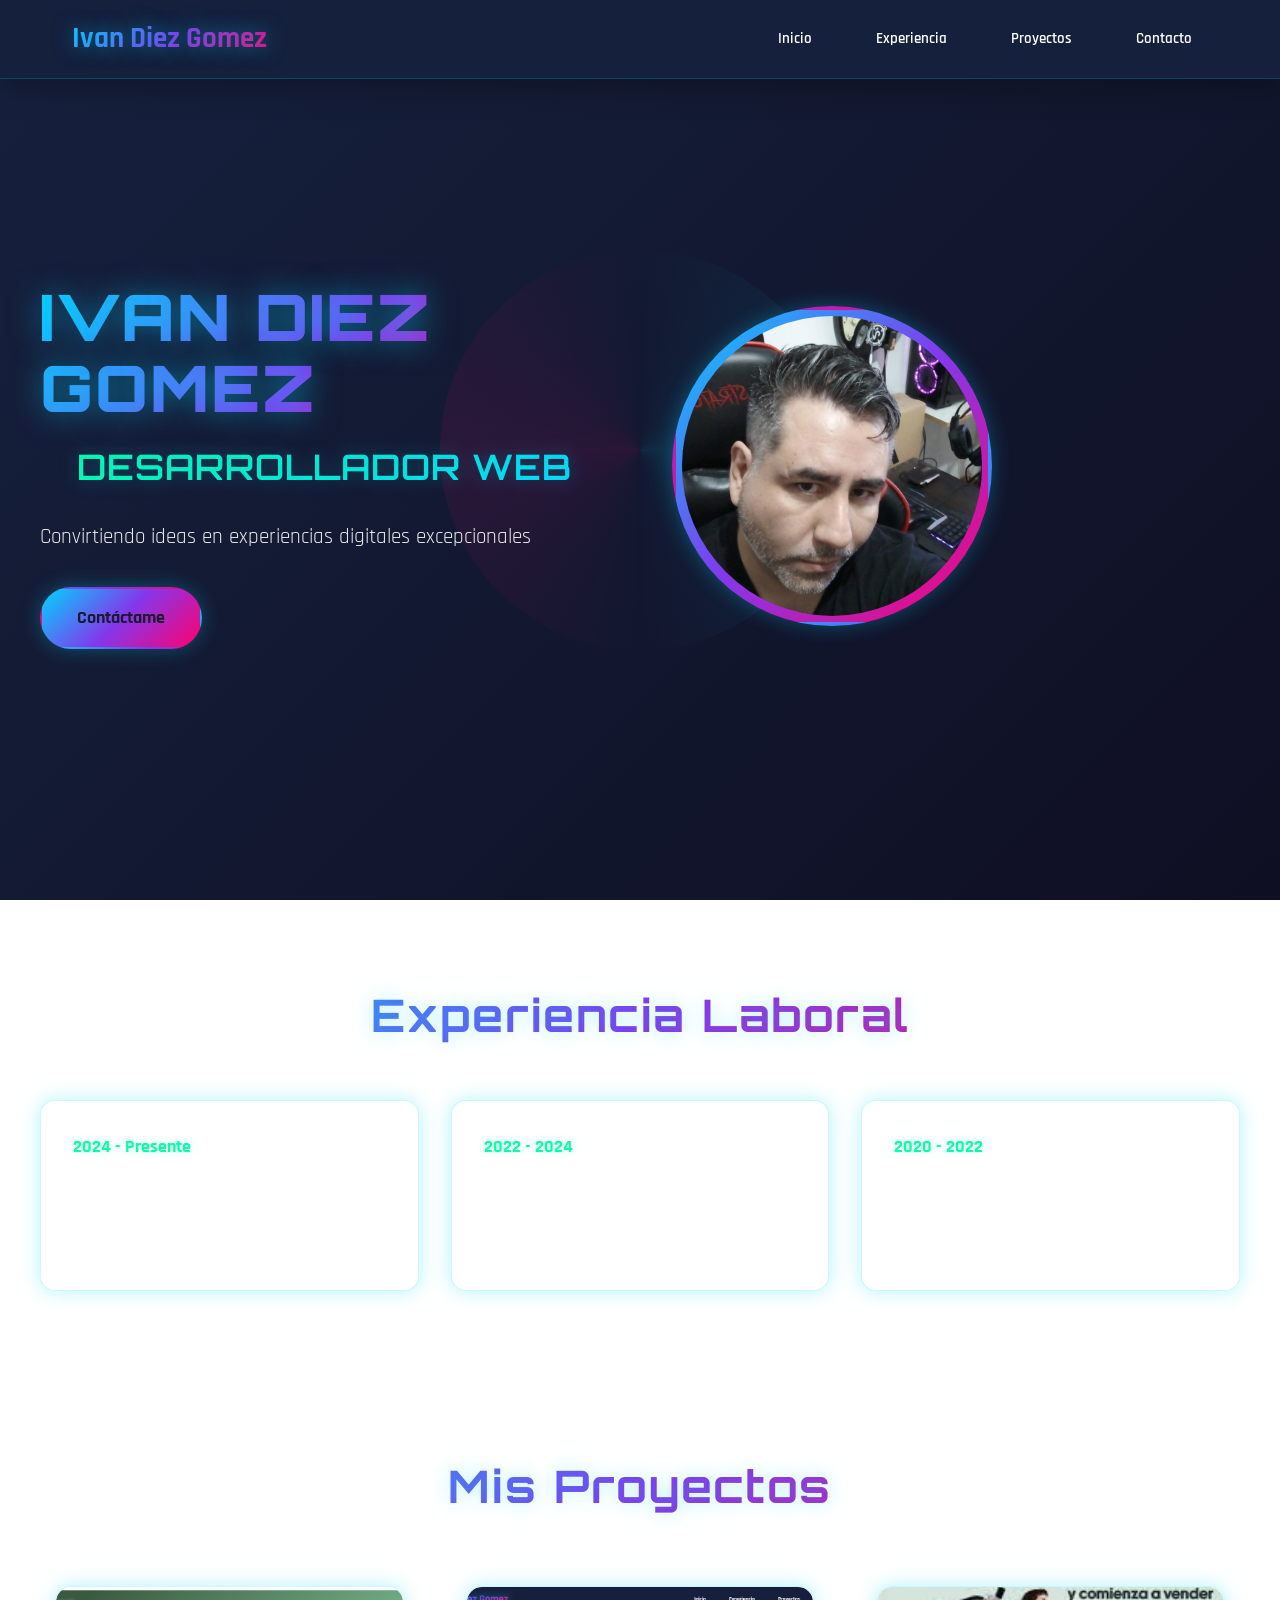
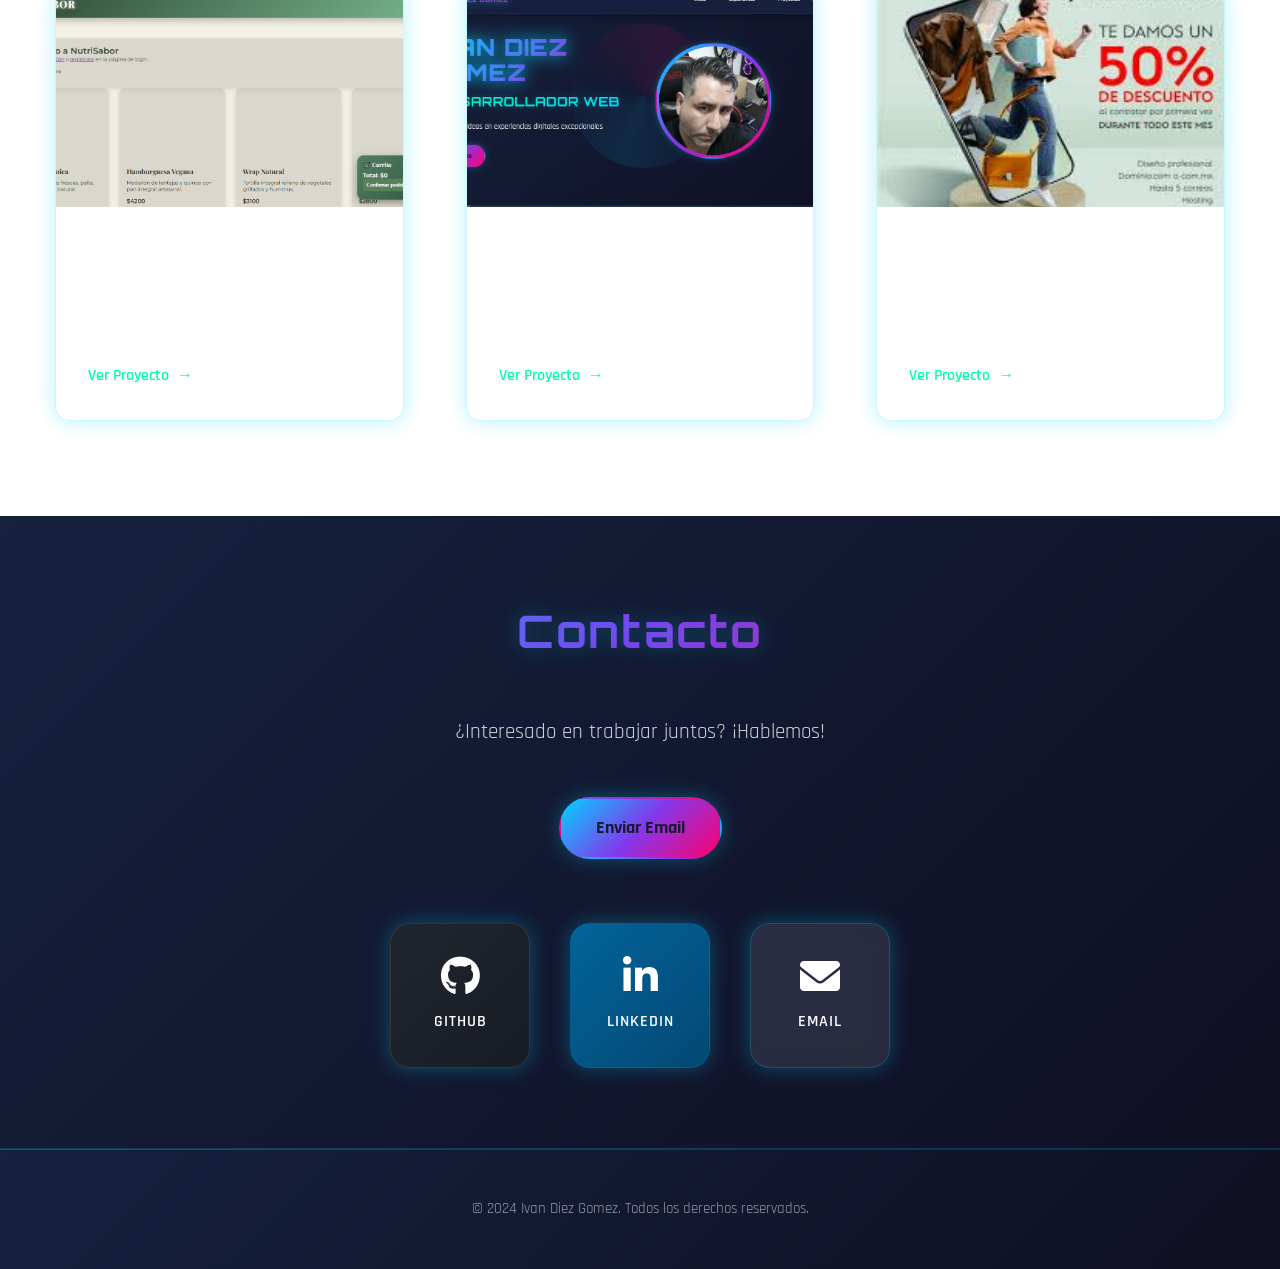
==== commit 55295be9: "actualizacion de portafolio" ====
--- a/Portafolio/index.html
+++ b/Portafolio/index.html
@@ -52,6 +52,20 @@
                             <p>Desarrollador y mantenimiento de aplicaciones web</p>
                         </div>
                     </div>
+                    <div class="timeline-item">
+                        <div class="timeline-content">
+                            <span class="date">2022 - 2024</span>
+                            <h3>Diseñador Front-end</h3>
+                            <p>Creación de interfaces responsivas y optimización de experiencia de usuario.</p>
+                        </div>
+                    </div>
+                    <div class="timeline-item">
+                        <div class="timeline-content">
+                            <span class="date">2020 - 2022</span>
+                            <h3>Asistente de Desarrollo</h3>
+                            <p>Soporte en proyectos web y colaboración en integración de contenido digital.</p>
+                        </div>
+                    </div>
                 </div>
             </div>
         </section>
@@ -62,14 +76,33 @@
                 <div class="proyectos-grid">
                     <div class="proyecto-card">
                         <div class="proyecto-img">
-                            <img src="./img/Captura de pantalla (1).png" alt="Proyecto">
+                            <img src="./img/Captura de pantalla (1).png" alt="Proyecto NutriSabor">
                         </div>
                         <div class="proyecto-info">
                             <h3>NutriSabor</h3>
                             <p>Pagina Web de venta de comidas saludables</p>
                             <a href="#" class="project-link">Ver Proyecto</a>
                         </div>
-                        
+                    </div>
+                    <div class="proyecto-card">
+                        <div class="proyecto-img">
+                            <img src="./img/portafolio.png" alt="Proyecto Portfolio Personal">
+                        </div>
+                        <div class="proyecto-info">
+                            <h3>Portfolio Personal</h3>
+                            <p>Presentación de proyectos y habilidades con diseño moderno.</p>
+                            <a href="./img/portafolio.png" class="project-link">Ver Proyecto</a>
+                        </div>
+                    </div>
+                    <div class="proyecto-card">
+                        <div class="proyecto-img">
+                            <img src="./img/images.jfif" alt="Proyecto Tienda en Línea">
+                        </div>
+                        <div class="proyecto-info">
+                            <h3>Tienda en Línea</h3>
+                            <p>Plataforma de comercio electrónico con carrito y catálogo responsivo.</p>
+                            <a href="#" class="project-link">Ver Proyecto</a>
+                        </div>
                     </div>
                 </div>
             </div>
--- a/Portafolio/styles.css
+++ b/Portafolio/styles.css
@@ -418,36 +418,27 @@
 
 /* Timeline */
 .timeline {
-    position: relative;
-    max-width: 800px;
+    display: grid;
+    grid-template-columns: repeat(auto-fit, minmax(320px, 1fr));
+    gap: 2rem;
+    max-width: 1200px;
     margin: 0 auto;
+    padding-top: 0;
 }
 
 .timeline::before {
-    content: '';
-    position: absolute;
-    left: 50%;
-    width: 4px;
-    height: 30%;
-    background: var(--gradient-primary);
-    border-radius: 2px;
-    box-shadow: 0 0 20px rgba(0, 212, 255, 0.5);
+    display: none;
 }
 
 .timeline-item {
-    margin-bottom: 2rem;
-    position: relative;
-}
-
-.timeline-item:nth-child(even) .timeline-content {
-    left: 50%;
-    margin-left: 30px;
-}
-
+    margin-bottom: 0;
+}
+
+.timeline-item:nth-child(even) .timeline-content,
 .timeline-item:nth-child(odd) .timeline-content {
-    left: 0;
-    text-align: right;
-    margin-right: 30px;
+    left: auto;
+    margin: 0;
+    text-align: left;
 }
 
 .timeline-content {
@@ -468,23 +459,7 @@
 }
 
 .timeline-content::before {
-    content: '';
-    position: absolute;
-    top: 25px;
-    width: 16px;
-    height: 16px;
-    background: var(--gradient-primary);
-    border-radius: 50%;
-    border: 3px solid rgba(22, 33, 62, 0.9);
-    box-shadow: 0 0 15px rgba(0, 212, 255, 0.6);
-}
-
-.timeline-item:nth-child(even) .timeline-content::before {
-    left: -40px;
-}
-
-.timeline-item:nth-child(odd) .timeline-content::before {
-    right: -40px;
+    display: none;
 }
 
 .date {
@@ -516,7 +491,7 @@
 
 .proyecto-card {
     
-    
+    margin: 15px;
     background: rgba(255, 255, 255, 0.1);
     backdrop-filter: blur(10px);
     border-radius: 15px;
@@ -552,18 +527,24 @@
     border-color: rgba(0, 212, 255, 0.5);
 }
 
+.proyecto-img {
+    overflow: hidden;
+    border-radius: 15px 15px 0 0;
+}
+
 .proyecto-img img {
+
     
-    margin: 20px;
-    border-radius: 10px;
-    width: 30%;
+    display: block;
+    width: 100%;
     height: 220px;
     object-fit: cover;
+    border-radius: 0;
     transition: var(--transition);
 }
 
 .proyecto-card:hover .proyecto-img img {
-    transform: scale(1.1);
+    transform: scale(1.05);
 }
 
 .proyecto-info {
